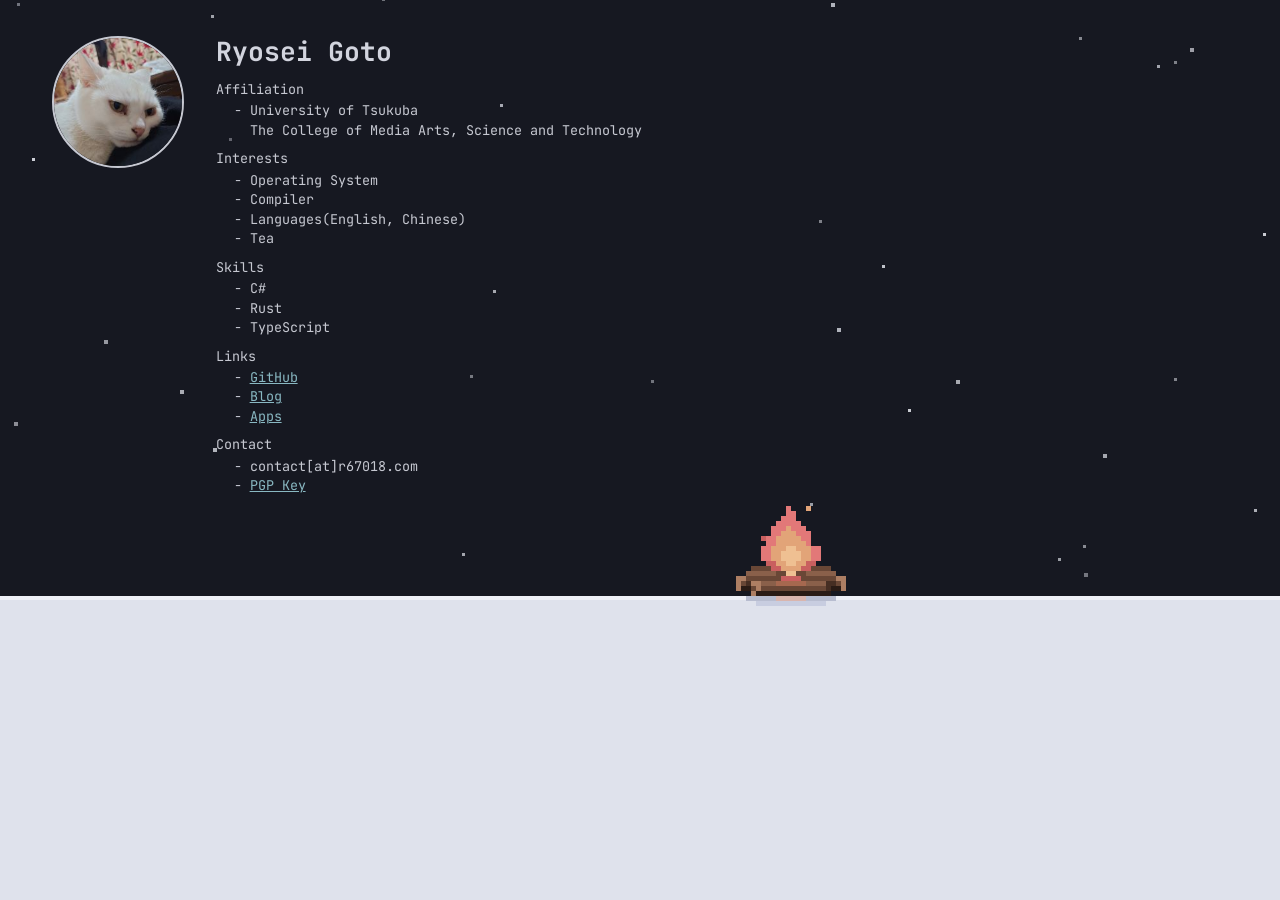
==== index.html @ 3b8e64c4 "Redesign home page with winter pixel-art scene and add PGP key page Redesign the root profile page i" ====
<!DOCTYPE html>
<html lang="ja">
<head>
  <!-- Google tag (gtag.js) -->
  <script async src="https://www.googletagmanager.com/gtag/js?id=G-HGQV18W8NC"></script>
  <script>
    window.dataLayer = window.dataLayer || [];
    function gtag(){dataLayer.push(arguments);}
    gtag('js', new Date());

    gtag('config', 'G-HGQV18W8NC');
  </script>

  <meta charset="UTF-8">
  <meta name="viewport" content="width=device-width, initial-scale=1.0">
  <title>Ryosei Goto</title>

  <link rel="preconnect" href="https://fonts.googleapis.com">
  <link rel="preconnect" href="https://fonts.gstatic.com" crossorigin>
  <link href="https://fonts.googleapis.com/css2?family=JetBrains+Mono:ital,wght@0,100..800;1,100..800&display=swap" rel="stylesheet">
  <link rel="stylesheet" href="./assets/css/iceberg.css">

  <style>
    :root {
      /* 黄金比グリッド分割位置 */
      --phi-1: 38.1966%;
      --phi-2: 61.8034%;

      /* 薪（Icebergに調和させた茶色系ドット色） */
      --wood-outline: #2a1b15;
      --wood-dark: #462e23;
      --wood-mid: #694736;
      --wood-light: #8a604a;
      --wood-cut: #ad7e63;

      /* 雪面・炎のドット色 */
      --ground-top: #eef0f7;
      --ground-fill: #dfe2ec;
      --ground-shadow: #b8bdd0;
      --flame-red-deep: #c95f5f;
      --flame-core: #efc092;
    }

    html, body, * {
      box-sizing: border-box;
    }

    body {
      margin: 0;
      min-height: 100vh;
      background-color: var(--bg);
      color: var(--text);
      font-family: "JetBrains Mono", monospace;
      overflow-x: hidden;
    }

    a {
      color: var(--accent);
    }

    ::selection {
      background-color: var(--text);
      color: var(--bg);
    }

    /* 一直線に平らな白い地面 */
    .snow-ground {
      position: fixed;
      left: 0;
      right: 0;
      bottom: 0;
      top: calc(var(--phi-2) + 40px);
      background-color: var(--ground-fill);
      border-top: 4px solid var(--ground-top);
      pointer-events: none;
      z-index: 0;
    }

    /* 黄金比グリッド右下交点（61.8034%, 61.8034%）に配置したドット絵の焚き火 */
    .campfire-container {
      position: fixed;
      left: var(--phi-2);
      top: var(--phi-2);
      width: 160px;
      height: 160px;
      transform: translate(-50%, -50%);
      pointer-events: none;
      z-index: 1;
    }

    .campfire-svg {
      display: block;
      width: 100%;
      height: 100%;
      image-rendering: pixelated;
      image-rendering: crisp-edges;
    }

    /* パチパチと控えめに切り替わる3コマアニメーション（2 FPS） */
    .flame-frame-1 {
      opacity: 1;
      animation: flame-f1 1.5s steps(1, end) infinite;
    }

    .flame-frame-2 {
      opacity: 0;
      animation: flame-f2 1.5s steps(1, end) infinite;
    }

    .flame-frame-3 {
      opacity: 0;
      animation: flame-f3 1.5s steps(1, end) infinite;
    }

    @keyframes flame-f1 {
      0% { opacity: 1; }
      33.333% { opacity: 0; }
      100% { opacity: 0; }
    }

    @keyframes flame-f2 {
      0% { opacity: 0; }
      33.333% { opacity: 1; }
      66.666% { opacity: 0; }
      100% { opacity: 0; }
    }

    @keyframes flame-f3 {
      0% { opacity: 0; }
      66.666% { opacity: 1; }
      100% { opacity: 0; }
    }

    /* 降雪キャンバス（ピクセルドット） */
    #snow-canvas {
      position: fixed;
      inset: 0;
      width: 100%;
      height: 100%;
      pointer-events: none;
      z-index: 3;
    }

    /* 左上寄せの自己紹介 */
    .profile-wrapper {
      position: relative;
      z-index: 2;
      min-height: 100vh;
      width: 100%;
      display: flex;
      align-items: flex-start;
      justify-content: flex-start;
      gap: clamp(20px, 3vw, 32px);
      padding: clamp(24px, 4vh, 42px) clamp(24px, 4.5vw, 52px);
      box-sizing: border-box;
    }

    .profile-text {
      max-width: min(440px, 50vw);
      font-size: clamp(0.84rem, 1.05vw, 0.95rem);
      line-height: 1.45;
    }

    #bio-icon {
      width: clamp(96px, 14vw, 132px);
      height: clamp(96px, 14vw, 132px);
      max-width: 100%;
      object-fit: cover;
      border: 2px solid var(--text);
      border-radius: 50%;
      display: block;
      flex-shrink: 0;
    }

    #bio-name {
      margin: 0 0 12px 0;
      font-size: clamp(1.35rem, 2.2vw, 1.65rem);
      line-height: 1.2;
      color: var(--text-bright);
    }

    /* p と ul の余白を詰めてコンパクトに保つ */
    .profile-wrapper p {
      margin: 0 0 2px 0;
    }

    .profile-wrapper ul {
      margin: 2px 0 9px 0;
      padding-left: 2.1rem;
    }

    .profile-wrapper li {
      list-style-type: "- ";
    }

    /* スマホ用 */
    @media (max-width: 768px) {
      .profile-wrapper {
        flex-direction: column;
        align-items: flex-start;
        justify-content: flex-start;
        gap: 14px;
        padding: 22px 22px 180px;
      }

      .profile-text {
        max-width: 100%;
        font-size: 0.86rem;
      }

      #bio-name {
        text-align: left;
        margin: 0 0 10px 0;
        font-size: 1.38rem;
      }

      #bio-icon {
        width: 92px;
        height: 92px;
      }

      .campfire-container {
        left: var(--phi-2);
        top: 82%;
        width: 120px;
        height: 120px;
      }

      .snow-ground {
        top: calc(82% + 30px);
      }
    }

    @media (prefers-reduced-motion: reduce) {
      .flame-frame-1 {
        animation: none;
        opacity: 1;
      }

      .flame-frame-2,
      .flame-frame-3 {
        animation: none;
        opacity: 0;
      }
    }
  </style>
</head>
<body>
  <!-- 一直線に平らな白い地面 -->
  <div class="snow-ground" aria-hidden="true"></div>

  <!-- 黄金比グリッド右下の交点に配置されたピクセルアートの焚き火 -->
  <div class="campfire-container" aria-hidden="true">
    <svg class="campfire-svg" viewBox="0 0 32 32" shape-rendering="crispEdges">
      <!-- 白い地面の上のドット影と僅かな照り返し（y=24..25） -->
      <rect x="7" y="24" width="18" height="1" fill="#b8bdd0" />
      <rect x="13" y="24" width="6" height="1" fill="#d9b5ae" />
      <rect x="9" y="25" width="14" height="1" fill="#c8cde0" />

      <!-- 奥の薪（左右後ろ） -->
      <rect x="8" y="18" width="4" height="1" fill="#694736" />
      <rect x="7" y="19" width="6" height="1" fill="#462e23" />
      <rect x="20" y="18" width="4" height="1" fill="#694736" />
      <rect x="19" y="19" width="6" height="1" fill="#462e23" />

      <!-- 炎（赤とオレンジの3コマ・ピクセルアニメーション） -->
      <g class="flame-frame-1">
        <!-- 外側・赤 -->
        <rect x="15" y="6" width="1" height="1" fill="#e27878" />
        <rect x="15" y="7" width="2" height="1" fill="#e27878" />
        <rect x="14" y="8" width="3" height="1" fill="#e27878" />
        <rect x="13" y="9" width="5" height="1" fill="#e27878" />
        <rect x="12" y="10" width="7" height="1" fill="#e27878" />
        <rect x="12" y="11" width="8" height="1" fill="#e27878" />
        <rect x="10" y="12" width="1" height="1" fill="#c95f5f" />
        <rect x="11" y="12" width="9" height="1" fill="#e27878" />
        <rect x="11" y="13" width="9" height="1" fill="#e27878" />
        <rect x="10" y="14" width="12" height="1" fill="#e27878" />
        <rect x="10" y="15" width="12" height="1" fill="#e27878" />
        <rect x="10" y="16" width="12" height="1" fill="#e27878" />
        <rect x="11" y="17" width="10" height="1" fill="#c95f5f" />
        <rect x="12" y="18" width="8" height="1" fill="#c95f5f" />
        <rect x="13" y="19" width="6" height="1" fill="#c95f5f" />
        <!-- 内側・オレンジ -->
        <rect x="15" y="10" width="1" height="1" fill="#e2a478" />
        <rect x="14" y="11" width="3" height="1" fill="#e2a478" />
        <rect x="13" y="12" width="5" height="1" fill="#e2a478" />
        <rect x="13" y="13" width="6" height="1" fill="#e2a478" />
        <rect x="12" y="14" width="8" height="1" fill="#e2a478" />
        <rect x="12" y="15" width="8" height="1" fill="#e2a478" />
        <rect x="12" y="16" width="8" height="1" fill="#e2a478" />
        <rect x="13" y="17" width="6" height="1" fill="#e2a478" />
        <rect x="14" y="18" width="4" height="1" fill="#e2a478" />
        <!-- 中心・明オレンジ -->
        <rect x="15" y="14" width="2" height="1" fill="#efc092" />
        <rect x="14" y="15" width="4" height="2" fill="#efc092" />
        <rect x="15" y="17" width="2" height="1" fill="#efc092" />
        <!-- 控えめな火の粉ドット -->
        <rect x="19" y="6" width="1" height="1" fill="#e2a478" />
      </g>

      <g class="flame-frame-2">
        <!-- 外側・赤 -->
        <rect x="16" y="5" width="1" height="1" fill="#e27878" />
        <rect x="15" y="6" width="2" height="1" fill="#e27878" />
        <rect x="15" y="7" width="3" height="1" fill="#e27878" />
        <rect x="14" y="8" width="4" height="1" fill="#e27878" />
        <rect x="13" y="9" width="6" height="1" fill="#e27878" />
        <rect x="11" y="10" width="1" height="1" fill="#c95f5f" />
        <rect x="13" y="10" width="7" height="1" fill="#e27878" />
        <rect x="11" y="11" width="9" height="1" fill="#e27878" />
        <rect x="11" y="12" width="9" height="1" fill="#e27878" />
        <rect x="11" y="13" width="10" height="1" fill="#e27878" />
        <rect x="10" y="14" width="12" height="1" fill="#e27878" />
        <rect x="10" y="15" width="12" height="1" fill="#e27878" />
        <rect x="10" y="16" width="12" height="1" fill="#e27878" />
        <rect x="11" y="17" width="10" height="1" fill="#c95f5f" />
        <rect x="12" y="18" width="8" height="1" fill="#c95f5f" />
        <rect x="13" y="19" width="6" height="1" fill="#c95f5f" />
        <!-- 内側・オレンジ -->
        <rect x="15" y="9" width="1" height="1" fill="#e2a478" />
        <rect x="15" y="10" width="2" height="1" fill="#e2a478" />
        <rect x="14" y="11" width="4" height="1" fill="#e2a478" />
        <rect x="13" y="12" width="6" height="2" fill="#e2a478" />
        <rect x="12" y="14" width="8" height="3" fill="#e2a478" />
        <rect x="13" y="17" width="6" height="1" fill="#e2a478" />
        <rect x="14" y="18" width="4" height="1" fill="#e2a478" />
        <!-- 中心・明オレンジ -->
        <rect x="15" y="13" width="1" height="1" fill="#efc092" />
        <rect x="14" y="14" width="3" height="1" fill="#efc092" />
        <rect x="14" y="15" width="4" height="2" fill="#efc092" />
        <rect x="15" y="17" width="2" height="1" fill="#efc092" />
        <!-- 控えめな火の粉ドット -->
        <rect x="12" y="6" width="1" height="1" fill="#e27878" />
        <rect x="20" y="4" width="1" height="1" fill="#e2a478" />
      </g>

      <g class="flame-frame-3">
        <!-- 外側・赤 -->
        <rect x="14" y="6" width="1" height="1" fill="#e27878" />
        <rect x="14" y="7" width="2" height="1" fill="#e27878" />
        <rect x="13" y="8" width="4" height="1" fill="#e27878" />
        <rect x="13" y="9" width="5" height="1" fill="#e27878" />
        <rect x="12" y="10" width="7" height="1" fill="#e27878" />
        <rect x="20" y="10" width="1" height="1" fill="#c95f5f" />
        <rect x="11" y="11" width="10" height="1" fill="#e27878" />
        <rect x="11" y="12" width="9" height="1" fill="#e27878" />
        <rect x="10" y="13" width="11" height="1" fill="#e27878" />
        <rect x="10" y="14" width="12" height="1" fill="#e27878" />
        <rect x="10" y="15" width="12" height="1" fill="#e27878" />
        <rect x="10" y="16" width="12" height="1" fill="#e27878" />
        <rect x="11" y="17" width="10" height="1" fill="#c95f5f" />
        <rect x="12" y="18" width="8" height="1" fill="#c95f5f" />
        <rect x="13" y="19" width="6" height="1" fill="#c95f5f" />
        <!-- 内側・オレンジ -->
        <rect x="14" y="10" width="2" height="1" fill="#e2a478" />
        <rect x="13" y="11" width="4" height="1" fill="#e2a478" />
        <rect x="13" y="12" width="5" height="1" fill="#e2a478" />
        <rect x="12" y="13" width="7" height="1" fill="#e2a478" />
        <rect x="12" y="14" width="8" height="3" fill="#e2a478" />
        <rect x="13" y="17" width="6" height="1" fill="#e2a478" />
        <rect x="14" y="18" width="4" height="1" fill="#e2a478" />
        <!-- 中心・明オレンジ -->
        <rect x="14" y="14" width="3" height="1" fill="#efc092" />
        <rect x="14" y="15" width="4" height="2" fill="#efc092" />
        <rect x="15" y="17" width="2" height="1" fill="#efc092" />
        <!-- 控えめな火の粉ドット -->
        <rect x="21" y="7" width="1" height="1" fill="#e2a478" />
      </g>

      <!-- 薪の間の熾火（おきび）ドット -->
      <rect x="14" y="19" width="1" height="1" fill="#e2a478" />
      <rect x="15" y="19" width="2" height="1" fill="#efc092" />
      <rect x="17" y="19" width="1" height="1" fill="#e27878" />

      <!-- 左斜めの太い薪 -->
      <rect x="5" y="20" width="2" height="3" fill="#ad7e63" />
      <rect x="6" y="21" width="1" height="1" fill="#694736" />
      <rect x="7" y="19" width="6" height="1" fill="#8a604a" />
      <rect x="13" y="19" width="2" height="1" fill="#694736" />
      <rect x="7" y="20" width="7" height="1" fill="#694736" />
      <rect x="14" y="20" width="2" height="1" fill="#c95f5f" />
      <rect x="7" y="21" width="7" height="1" fill="#462e23" />
      <rect x="6" y="22" width="5" height="1" fill="#2a1b15" />

      <!-- 右斜めの太い薪（中央で重なる） -->
      <rect x="25" y="20" width="2" height="3" fill="#ad7e63" />
      <rect x="25" y="21" width="1" height="1" fill="#694736" />
      <rect x="19" y="19" width="6" height="1" fill="#8a604a" />
      <rect x="17" y="19" width="2" height="1" fill="#694736" />
      <rect x="18" y="20" width="7" height="1" fill="#694736" />
      <rect x="16" y="20" width="2" height="1" fill="#c95f5f" />
      <rect x="18" y="21" width="7" height="1" fill="#462e23" />
      <rect x="21" y="22" width="5" height="1" fill="#2a1b15" />

      <!-- 手前中央の横たわる太い薪（地面に接地） -->
      <rect x="8" y="21" width="2" height="3" fill="#ad7e63" />
      <rect x="8" y="22" width="1" height="1" fill="#694736" />
      <rect x="10" y="21" width="13" height="1" fill="#8a604a" />
      <rect x="13" y="21" width="6" height="1" fill="#a6684f" />
      <rect x="10" y="22" width="14" height="1" fill="#694736" />
      <rect x="9" y="23" width="15" height="1" fill="#2a1b15" />
      <rect x="23" y="21" width="1" height="2" fill="#462e23" />
    </svg>
  </div>

  <!-- ゆっくり降るピクセルの雪 -->
  <canvas id="snow-canvas" aria-hidden="true"></canvas>

  <!-- 左上に寄せた自己紹介 -->
  <div class="profile-wrapper">
    <img id="bio-icon" src="./assets/images/bio-photo.jpg" alt="Ryosei Goto">
    <div class="profile-text">
      <h1 id="bio-name">Ryosei Goto</h1>
      <div>
        <p>Affiliation</p>
        <ul>
          <li>University of Tsukuba</li>
          The College of Media Arts, Science and Technology
        </ul>
      </div>
      <div id="bio-description">
        <p>Interests</p>
        <ul>
          <li>Operating System</li>
          <li>Compiler</li>
          <li>Languages(English, Chinese)</li>
          <li>Tea</li>
        </ul>
      </div>
      <div>
        <p>Skills</p>
        <ul>
          <li>C#</li>
          <li>Rust</li>
          <li>TypeScript</li>
        </ul>
      </div>
      <div>
        <p>Links</p>
        <ul>
          <li><a href="https://github.com/r67018">GitHub</a></li>
          <li><a href="https://blog.r67018.com">Blog</a></li>
          <li><a href="./apps/">Apps</a></li>
        </ul>
      </div>
      <div>
        <p>Contact</p>
        <ul>
          <li id="x"></li>
          <li><a href="./pgp/">PGP Key</a></li>
        </ul>
      </div>
    </div>
  </div>

  <script>
    const user = "contact";
    const domain = "r67018.com";
    document.getElementById("x").innerHTML = `${user}[at]${domain}`;

    (() => {
      const canvas = document.getElementById("snow-canvas");
      const groundEl = document.querySelector(".snow-ground");
      const ctx = canvas.getContext("2d");
      if (!ctx) return;

      const reducedMotion = window.matchMedia("(prefers-reduced-motion: reduce)").matches;
      let width = 0;
      let height = 0;
      let groundTop = 0;
      let flakes = [];
      let lastStep = 0;
      const stepMs = 83; // 約12 FPSで控えめに落下

      function updateGroundTop() {
        groundTop = groundEl ? groundEl.getBoundingClientRect().top : height;
      }

      function createFlake(randomY) {
        const size = Math.random() > 0.45 ? 3 : 4;
        const maxSpawnY = Math.max(40, groundTop - size);
        return {
          x: Math.random() * width,
          y: randomY ? Math.random() * maxSpawnY : -size,
          size,
          vy: 0.9 + Math.random() * 0.9,
          swayAmp: Math.random() * 0.18,
          swayFreq: 0.0005 + Math.random() * 0.0007,
          phase: Math.random() * Math.PI * 2,
          alpha: 0.4 + Math.random() * 0.45,
          tint: Math.random() > 0.3 ? "238, 240, 247" : "210, 212, 222"
        };
      }

      function resize() {
        const dpr = Math.min(window.devicePixelRatio || 1, 2);
        width = window.innerWidth;
        height = window.innerHeight;
        canvas.width = Math.floor(width * dpr);
        canvas.height = Math.floor(height * dpr);
        ctx.setTransform(dpr, 0, 0, dpr, 0, 0);
        updateGroundTop();

        const targetCount = Math.min(36, Math.max(20, Math.floor((width * height) / 36000)));
        if (flakes.length === 0) {
          flakes = Array.from({ length: targetCount }, () => createFlake(true));
        } else if (flakes.length < targetCount) {
          while (flakes.length < targetCount) flakes.push(createFlake(true));
        } else if (flakes.length > targetCount) {
          flakes.length = targetCount;
        }
      }

      function render() {
        ctx.clearRect(0, 0, width, height);
        for (let i = 0; i < flakes.length; i++) {
          const f = flakes[i];
          const px = Math.round(f.x);
          const py = Math.round(f.y);
          ctx.fillStyle = `rgba(${f.tint}, ${f.alpha})`;
          ctx.fillRect(px, py, f.size, f.size);
        }
      }

      function tick(now) {
        if (!lastStep) {
          lastStep = now;
          render();
        }

        if (!reducedMotion && now - lastStep >= stepMs) {
          lastStep = now;
          updateGroundTop();

          for (let i = 0; i < flakes.length; i++) {
            const f = flakes[i];
            f.y += f.vy;
            f.x += Math.sin(now * f.swayFreq + f.phase) * f.swayAmp;

            if (f.y + f.size >= groundTop) {
              f.y = -f.size;
              f.x = Math.random() * width;
            }
            if (f.x > width) {
              f.x = -f.size;
            } else if (f.x + f.size < 0) {
              f.x = width;
            }
          }

          render();
        }

        if (!reducedMotion) {
          requestAnimationFrame(tick);
        }
      }

      resize();
      window.addEventListener("resize", resize);
      document.addEventListener("visibilitychange", () => {
        if (!document.hidden) {
          lastStep = 0;
        }
      });
      requestAnimationFrame(tick);
    })();
  </script>
</body>
</html>
---- assets/css/iceberg.css ----
:root {
  /* cocopon/iceberg dark palette */
  --iceberg-bg-dark: #0f1117;
  --iceberg-bg: #161821;
  --iceberg-panel: #1e2132;
  --iceberg-line: #3e445e;
  --iceberg-muted: #6b7089;
  --iceberg-fg: #c6c8d1;
  --iceberg-fg-bright: #d2d4de;
  --iceberg-red: #e27878;
  --iceberg-orange: #e2a478;
  --iceberg-green: #b4be82;
  --iceberg-cyan: #89b8c2;
  --iceberg-blue: #84a0c6;
  --iceberg-purple: #a093c7;

  /* Semantic aliases */
  --bg: var(--iceberg-bg);
  --bg-alt: var(--iceberg-bg-dark);
  --panel: var(--iceberg-panel);
  --line: var(--iceberg-line);
  --text: var(--iceberg-fg);
  --text-bright: var(--iceberg-fg-bright);
  --muted: var(--iceberg-muted);
  --accent: var(--iceberg-cyan);
  --danger: var(--iceberg-red);

  color-scheme: dark;
}
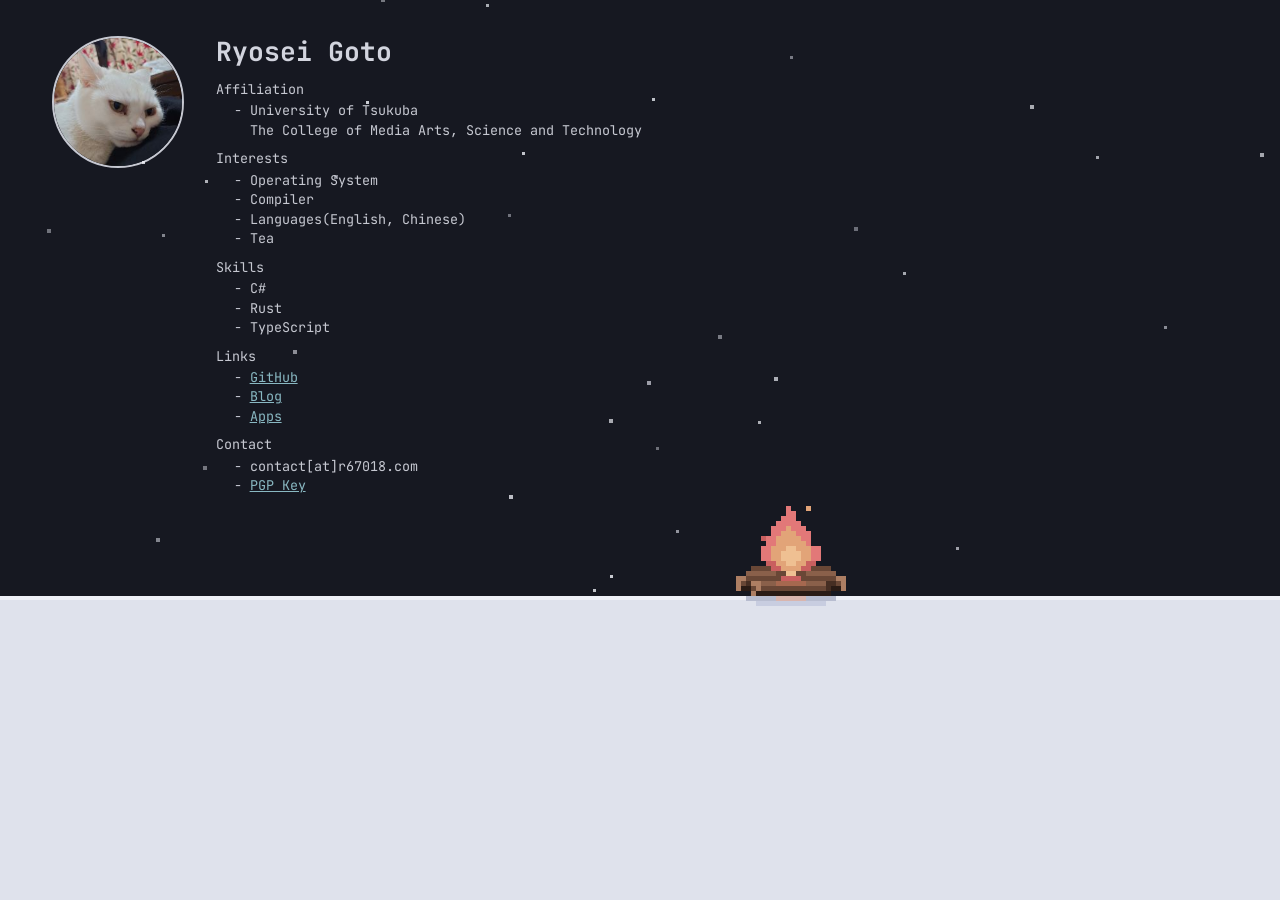
==== commit 484faff1: "Redesign root profile page with minimal pixel-art winter night theme Rework the landing page around " ====
--- a/index.html
+++ b/index.html
@@ -191,6 +191,24 @@
 
     .profile-wrapper li {
       list-style-type: "- ";
+    }
+
+    .email-copy {
+      appearance: none;
+      background: none;
+      border: none;
+      padding: 0;
+      margin: 0;
+      color: inherit;
+      font: inherit;
+      line-height: inherit;
+      text-decoration: none;
+      cursor: pointer;
+    }
+
+    .email-copy:hover {
+      color: inherit;
+      text-decoration: none;
     }
 
     /* スマホ用 */
@@ -457,7 +475,59 @@
   <script>
     const user = "contact";
     const domain = "r67018.com";
-    document.getElementById("x").innerHTML = `${user}[at]${domain}`;
+    const displayEmail = `${user}[at]${domain}`;
+    const actualEmail = `${user}@${domain}`;
+
+    const emailItem = document.getElementById("x");
+    const emailBtn = document.createElement("button");
+    emailBtn.type = "button";
+    emailBtn.className = "email-copy";
+    emailBtn.setAttribute("aria-label", "Copy email address");
+    emailBtn.textContent = displayEmail;
+    emailItem.appendChild(emailBtn);
+
+    let emailResetTimer = null;
+
+    function fallbackCopyEmail(text) {
+      const textarea = document.createElement("textarea");
+      textarea.value = text;
+      textarea.setAttribute("readonly", "");
+      textarea.style.position = "fixed";
+      textarea.style.opacity = "0";
+      document.body.appendChild(textarea);
+      textarea.select();
+      const ok = document.execCommand("copy");
+      document.body.removeChild(textarea);
+      if (!ok) {
+        throw new Error("Copy command failed");
+      }
+    }
+
+    function showEmailCopied() {
+      emailBtn.textContent = "Copied!";
+      clearTimeout(emailResetTimer);
+      emailResetTimer = setTimeout(() => {
+        emailBtn.textContent = displayEmail;
+      }, 1500);
+    }
+
+    emailBtn.addEventListener("click", async () => {
+      try {
+        if (navigator.clipboard && window.isSecureContext) {
+          await navigator.clipboard.writeText(actualEmail);
+        } else {
+          fallbackCopyEmail(actualEmail);
+        }
+        showEmailCopied();
+      } catch {
+        try {
+          fallbackCopyEmail(actualEmail);
+          showEmailCopied();
+        } catch {
+          // 失敗時は表示を変えない
+        }
+      }
+    });
 
     (() => {
       const canvas = document.getElementById("snow-canvas");
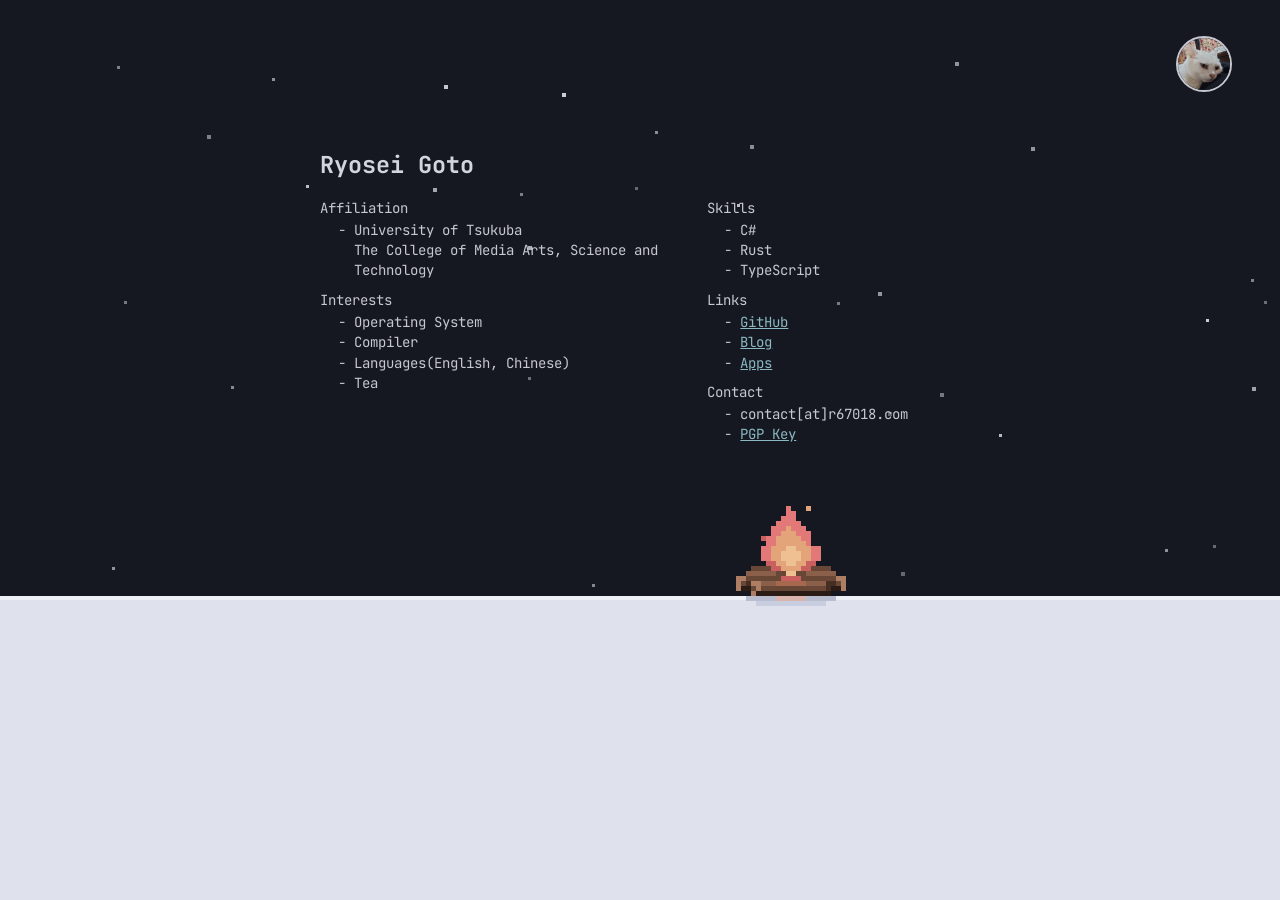
==== commit 2fc5c138: "Redesign root profile page with minimal pixel-art winter night theme Refresh the landing page to est" ====
--- a/index.html
+++ b/index.html
@@ -26,6 +26,12 @@
       --phi-1: 38.1966%;
       --phi-2: 61.8034%;
 
+      /* 通常文字サイズ（写真サイズ4倍の基準） */
+      --text-size: clamp(0.875rem, 1.05vw, 1rem);
+
+      /* 暗い夜空領域の高さ（地面上端と一致） */
+      --sky-height: calc(61.8034vh + 40px);
+
       /* 薪（Icebergに調和させた茶色系ドット色） */
       --wood-outline: #2a1b15;
       --wood-dark: #462e23;
@@ -69,7 +75,7 @@
       left: 0;
       right: 0;
       bottom: 0;
-      top: calc(var(--phi-2) + 40px);
+      top: var(--sky-height);
       background-color: var(--ground-fill);
       border-top: 4px solid var(--ground-top);
       pointer-events: none;
@@ -141,40 +147,54 @@
       z-index: 3;
     }
 
-    /* 左上寄せの自己紹介 */
+    /* 黒い背景領域の中央配置（水平・垂直） */
     .profile-wrapper {
       position: relative;
       z-index: 2;
-      min-height: 100vh;
+      min-height: var(--sky-height);
       width: 100%;
       display: flex;
-      align-items: flex-start;
-      justify-content: flex-start;
-      gap: clamp(20px, 3vw, 32px);
-      padding: clamp(24px, 4vh, 42px) clamp(24px, 4.5vw, 52px);
+      align-items: center;
+      justify-content: center;
+      padding: 32px clamp(24px, 4vw, 48px);
       box-sizing: border-box;
     }
 
     .profile-text {
-      max-width: min(440px, 50vw);
-      font-size: clamp(0.84rem, 1.05vw, 0.95rem);
+      width: min(640px, 100%);
+      max-width: 100%;
+      font-size: var(--text-size);
       line-height: 1.45;
     }
 
+    .profile-columns {
+      display: grid;
+      grid-template-columns: minmax(0, 1.35fr) minmax(0, 1fr);
+      column-gap: clamp(24px, 3.5vw, 48px);
+      align-items: start;
+    }
+
+    .profile-col-left > div:last-child ul,
+    .profile-col-right > div:last-child ul {
+      margin-bottom: 0;
+    }
+
     #bio-icon {
-      width: clamp(96px, 14vw, 132px);
-      height: clamp(96px, 14vw, 132px);
-      max-width: 100%;
+      position: fixed;
+      top: clamp(24px, 4vh, 40px);
+      right: clamp(24px, 4vw, 48px);
+      z-index: 4;
+      width: calc(var(--text-size) * 4);
+      height: calc(var(--text-size) * 4);
       object-fit: cover;
       border: 2px solid var(--text);
       border-radius: 50%;
       display: block;
-      flex-shrink: 0;
     }
 
     #bio-name {
-      margin: 0 0 12px 0;
-      font-size: clamp(1.35rem, 2.2vw, 1.65rem);
+      margin: 0 0 clamp(14px, 2vh, 22px) 0;
+      font-size: clamp(1.25rem, min(2vw, 2.6vh), 1.6rem);
       line-height: 1.2;
       color: var(--text-bright);
     }
@@ -185,7 +205,7 @@
     }
 
     .profile-wrapper ul {
-      margin: 2px 0 9px 0;
+      margin: 2px 0 clamp(6px, 1vh, 10px) 0;
       padding-left: 2.1rem;
     }
 
@@ -213,28 +233,33 @@
 
     /* スマホ用 */
     @media (max-width: 768px) {
+      :root {
+        --text-size: 0.875rem;
+        --sky-height: calc(82vh + 30px);
+      }
+
       .profile-wrapper {
-        flex-direction: column;
-        align-items: flex-start;
-        justify-content: flex-start;
-        gap: 14px;
-        padding: 22px 22px 180px;
+        padding: 32px 24px;
       }
 
       .profile-text {
-        max-width: 100%;
-        font-size: 0.86rem;
+        width: 100%;
+      }
+
+      .profile-columns {
+        grid-template-columns: 1fr;
+        row-gap: 4px;
+      }
+
+      #bio-icon {
+        top: 20px;
+        right: 20px;
       }
 
       #bio-name {
         text-align: left;
-        margin: 0 0 10px 0;
+        margin: 0 0 14px 0;
         font-size: 1.38rem;
-      }
-
-      #bio-icon {
-        width: 92px;
-        height: 92px;
       }
 
       .campfire-container {
@@ -242,10 +267,6 @@
         top: 82%;
         width: 120px;
         height: 120px;
-      }
-
-      .snow-ground {
-        top: calc(82% + 30px);
       }
     }
 
@@ -425,49 +446,57 @@
   <!-- ゆっくり降るピクセルの雪 -->
   <canvas id="snow-canvas" aria-hidden="true"></canvas>
 
-  <!-- 左上に寄せた自己紹介 -->
+  <!-- 画面右上のプロフィール写真 -->
+  <img id="bio-icon" src="./assets/images/bio-photo.jpg" alt="Ryosei Goto">
+
+  <!-- 水平中央配置の自己紹介 -->
   <div class="profile-wrapper">
-    <img id="bio-icon" src="./assets/images/bio-photo.jpg" alt="Ryosei Goto">
     <div class="profile-text">
       <h1 id="bio-name">Ryosei Goto</h1>
-      <div>
-        <p>Affiliation</p>
-        <ul>
-          <li>University of Tsukuba</li>
-          The College of Media Arts, Science and Technology
-        </ul>
-      </div>
-      <div id="bio-description">
-        <p>Interests</p>
-        <ul>
-          <li>Operating System</li>
-          <li>Compiler</li>
-          <li>Languages(English, Chinese)</li>
-          <li>Tea</li>
-        </ul>
-      </div>
-      <div>
-        <p>Skills</p>
-        <ul>
-          <li>C#</li>
-          <li>Rust</li>
-          <li>TypeScript</li>
-        </ul>
-      </div>
-      <div>
-        <p>Links</p>
-        <ul>
-          <li><a href="https://github.com/r67018">GitHub</a></li>
-          <li><a href="https://blog.r67018.com">Blog</a></li>
-          <li><a href="./apps/">Apps</a></li>
-        </ul>
-      </div>
-      <div>
-        <p>Contact</p>
-        <ul>
-          <li id="x"></li>
-          <li><a href="./pgp/">PGP Key</a></li>
-        </ul>
+      <div class="profile-columns">
+        <div class="profile-col-left">
+          <div>
+            <p>Affiliation</p>
+            <ul>
+              <li>University of Tsukuba</li>
+              The College of Media Arts, Science and Technology
+            </ul>
+          </div>
+          <div id="bio-description">
+            <p>Interests</p>
+            <ul>
+              <li>Operating System</li>
+              <li>Compiler</li>
+              <li>Languages(English, Chinese)</li>
+              <li>Tea</li>
+            </ul>
+          </div>
+        </div>
+        <div class="profile-col-right">
+          <div>
+            <p>Skills</p>
+            <ul>
+              <li>C#</li>
+              <li>Rust</li>
+              <li>TypeScript</li>
+            </ul>
+          </div>
+          <div>
+            <p>Links</p>
+            <ul>
+              <li><a href="https://github.com/r67018">GitHub</a></li>
+              <li><a href="https://blog.r67018.com">Blog</a></li>
+              <li><a href="./apps/">Apps</a></li>
+            </ul>
+          </div>
+          <div>
+            <p>Contact</p>
+            <ul>
+              <li id="x"></li>
+              <li><a href="./pgp/">PGP Key</a></li>
+            </ul>
+          </div>
+        </div>
       </div>
     </div>
   </div>
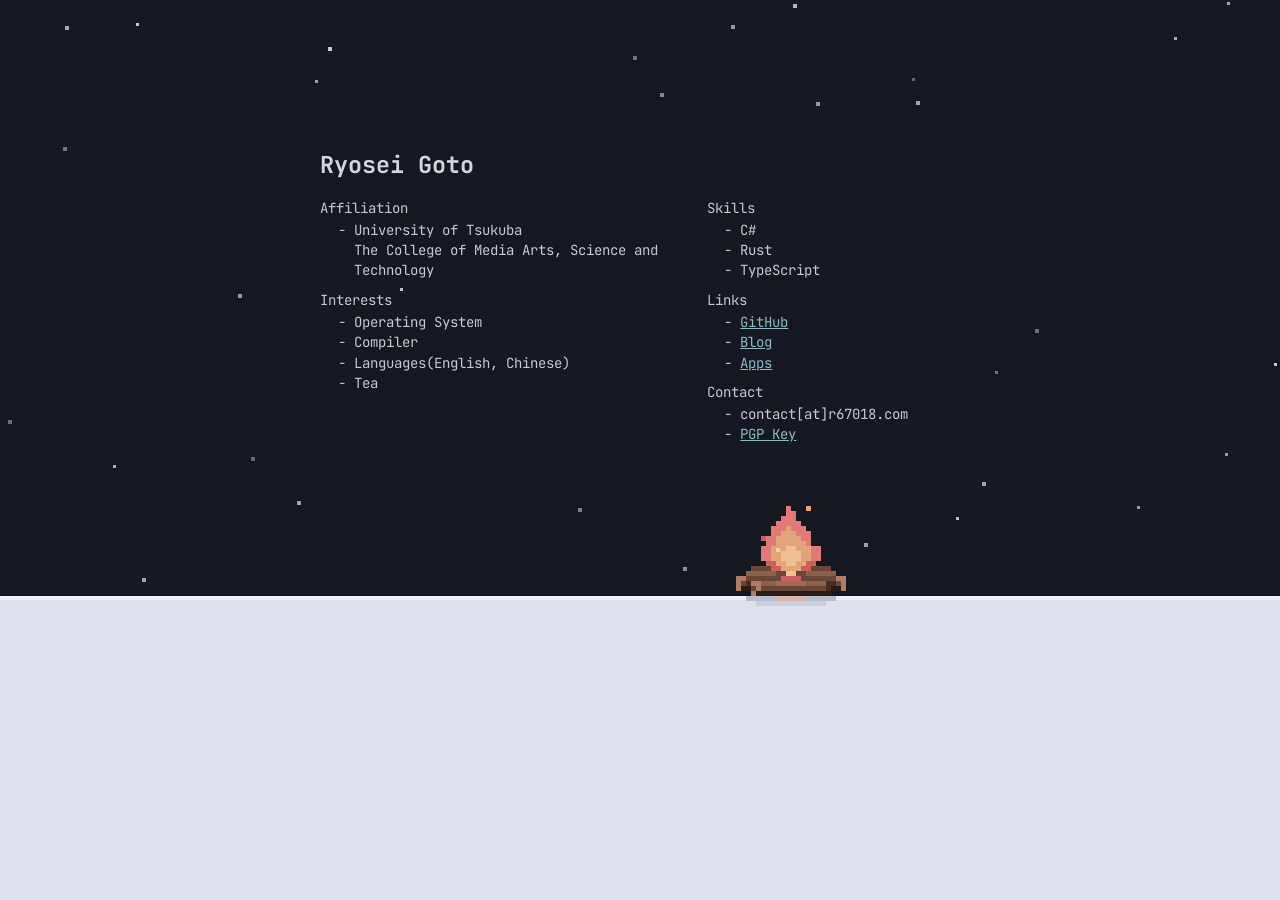
==== commit ce887faa: "Redesign root profile page with minimal winter pixel-art theme Rework the landing page around a quie" ====
--- a/index.html
+++ b/index.html
@@ -179,17 +179,59 @@
       margin-bottom: 0;
     }
 
-    #bio-icon {
+    .bio-flip {
       position: fixed;
       top: clamp(24px, 4vh, 40px);
       right: clamp(24px, 4vw, 48px);
-      z-index: 4;
+      z-index: 2;
       width: calc(var(--text-size) * 4);
       height: calc(var(--text-size) * 4);
+      padding: 0;
+      border: none;
+      background: transparent;
+      border-radius: 50%;
+      cursor: pointer;
+      perspective: 400px;
+    }
+
+    .bio-flip-inner {
+      position: relative;
+      display: block;
+      width: 100%;
+      height: 100%;
+      transform-style: preserve-3d;
+      transition: transform 0.45s cubic-bezier(0.4, 0, 0.2, 1);
+    }
+
+    .bio-flip.is-flipped .bio-flip-inner {
+      transform: rotateY(180deg);
+    }
+
+    .bio-flip-face {
+      position: absolute;
+      inset: 0;
+      border-radius: 50%;
+      -webkit-backface-visibility: hidden;
+      backface-visibility: hidden;
+    }
+
+    .bio-flip-front {
+      background-color: var(--bg);
+      transform: rotateY(0deg);
+    }
+
+    .bio-flip-back {
+      transform: rotateY(180deg);
+      overflow: hidden;
+      border: 2px solid var(--text);
+    }
+
+    #bio-icon {
+      width: 100%;
+      height: 100%;
       object-fit: cover;
-      border: 2px solid var(--text);
+      display: block;
       border-radius: 50%;
-      display: block;
     }
 
     #bio-name {
@@ -251,7 +293,7 @@
         row-gap: 4px;
       }
 
-      #bio-icon {
+      .bio-flip {
         top: 20px;
         right: 20px;
       }
@@ -271,6 +313,10 @@
     }
 
     @media (prefers-reduced-motion: reduce) {
+      .bio-flip-inner {
+        transition: none;
+      }
+
       .flame-frame-1 {
         animation: none;
         opacity: 1;
@@ -445,9 +491,6 @@
 
   <!-- ゆっくり降るピクセルの雪 -->
   <canvas id="snow-canvas" aria-hidden="true"></canvas>
-
-  <!-- 画面右上のプロフィール写真 -->
-  <img id="bio-icon" src="./assets/images/bio-photo.jpg" alt="Ryosei Goto">
 
   <!-- 水平中央配置の自己紹介 -->
   <div class="profile-wrapper">
@@ -501,7 +544,29 @@
     </div>
   </div>
 
+  <!-- 画面右上のフリップ式プロフィール写真 -->
+  <button
+    type="button"
+    class="bio-flip"
+    id="bio-flip"
+    aria-pressed="false"
+    aria-label="Toggle profile photo"
+  >
+    <span class="bio-flip-inner">
+      <span class="bio-flip-face bio-flip-front" aria-hidden="true"></span>
+      <span class="bio-flip-face bio-flip-back">
+        <img id="bio-icon" src="./assets/images/bio-photo.jpg" alt="Ryosei Goto">
+      </span>
+    </span>
+  </button>
+
   <script>
+    const bioFlip = document.getElementById("bio-flip");
+    bioFlip.addEventListener("click", () => {
+      const flipped = bioFlip.classList.toggle("is-flipped");
+      bioFlip.setAttribute("aria-pressed", String(flipped));
+    });
+
     const user = "contact";
     const domain = "r67018.com";
     const displayEmail = `${user}[at]${domain}`;
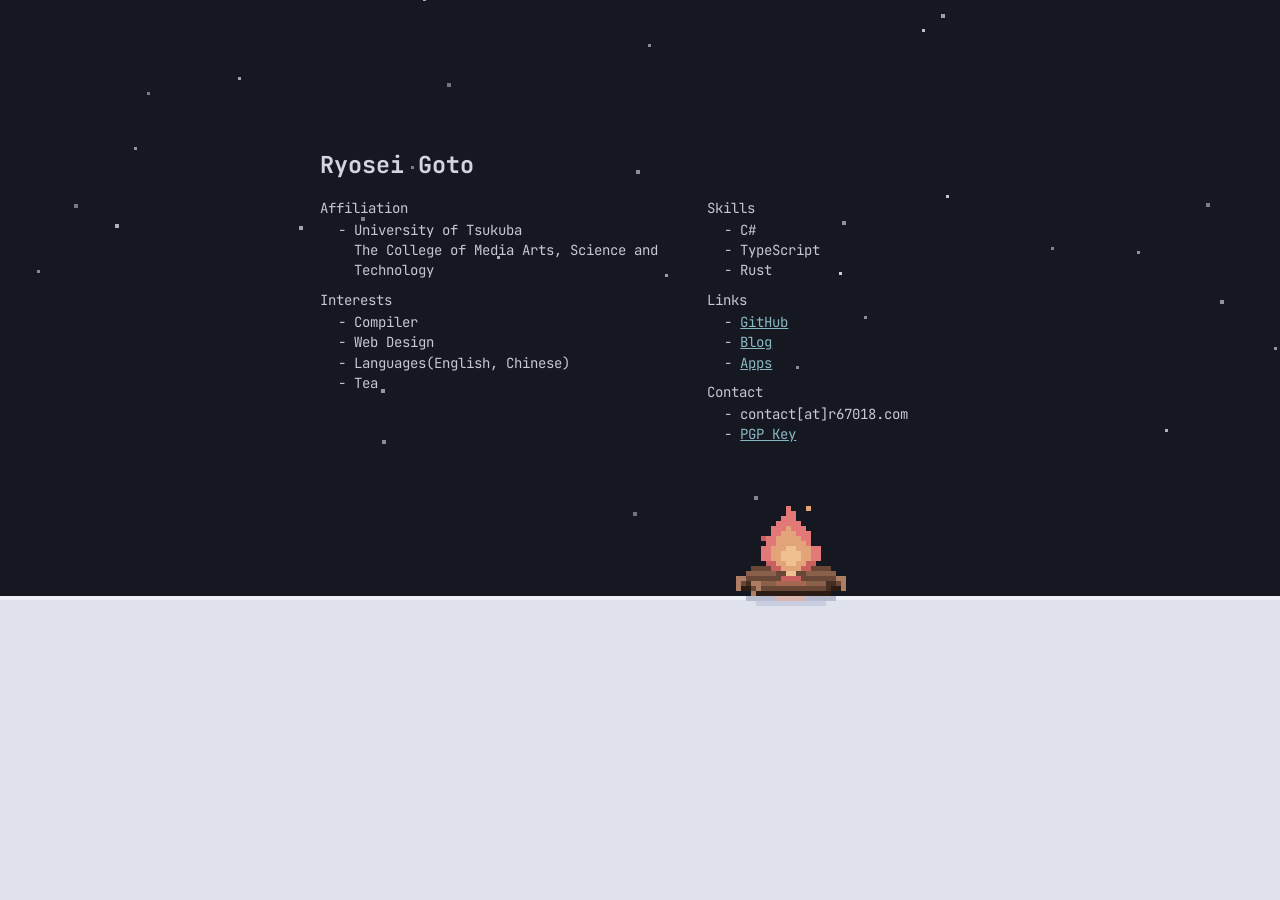
==== commit 57337e2b: "Redesign root profile page with minimal winter pixel-art theme Create a quiet, minimal winter-night " ====
--- a/index.html
+++ b/index.html
@@ -508,8 +508,8 @@
           <div id="bio-description">
             <p>Interests</p>
             <ul>
-              <li>Operating System</li>
               <li>Compiler</li>
+              <li>Web Design</li>
               <li>Languages(English, Chinese)</li>
               <li>Tea</li>
             </ul>
@@ -520,8 +520,8 @@
             <p>Skills</p>
             <ul>
               <li>C#</li>
+              <li>TypeScript</li>
               <li>Rust</li>
-              <li>TypeScript</li>
             </ul>
           </div>
           <div>
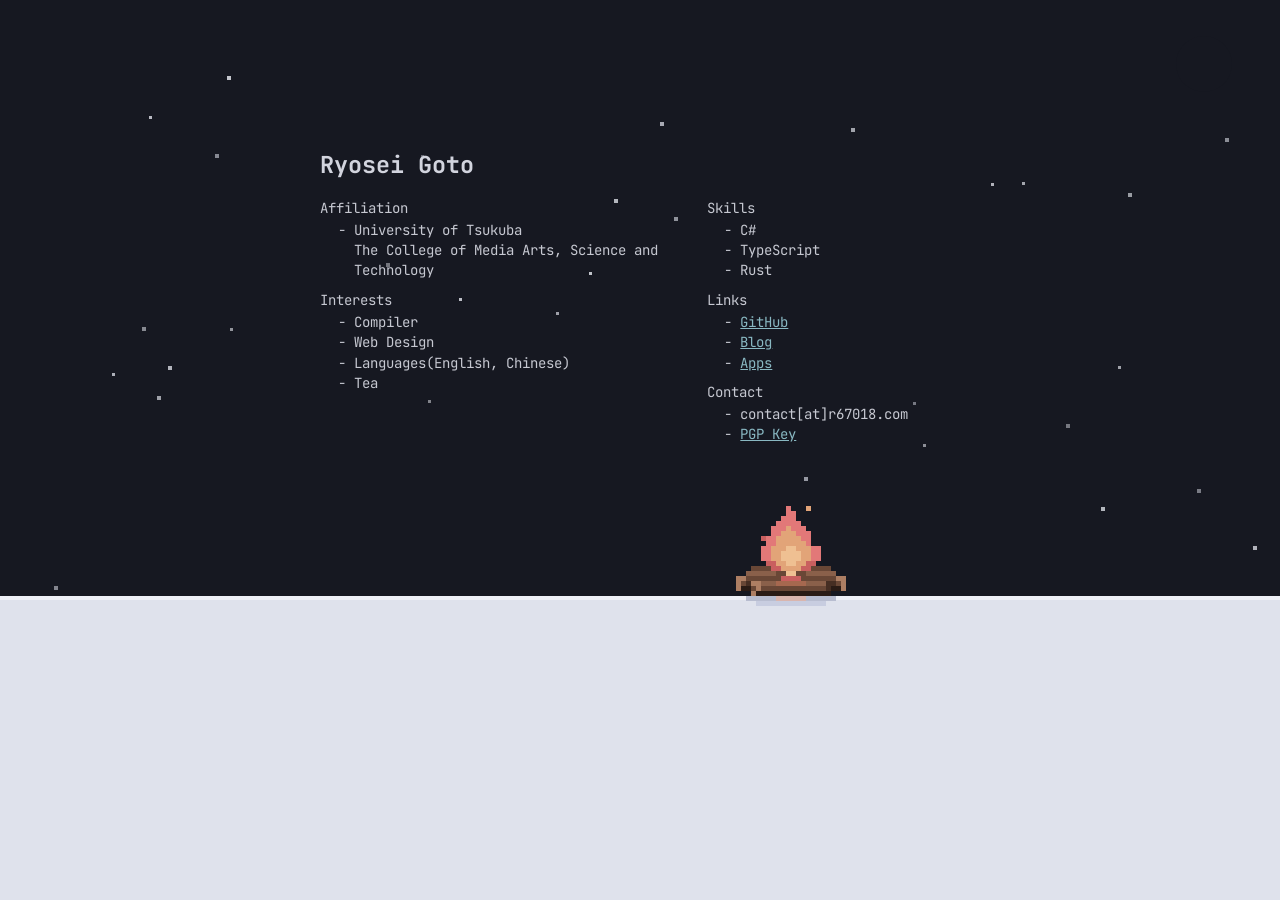
==== commit 348df0f2: "Share snowfall script across site pages and refine profile layout Extract the pixel snowfall animati" ====
--- a/index.html
+++ b/index.html
@@ -135,16 +135,6 @@
       0% { opacity: 0; }
       66.666% { opacity: 1; }
       100% { opacity: 0; }
-    }
-
-    /* 降雪キャンバス（ピクセルドット） */
-    #snow-canvas {
-      position: fixed;
-      inset: 0;
-      width: 100%;
-      height: 100%;
-      pointer-events: none;
-      z-index: 3;
     }
 
     /* 黒い背景領域の中央配置（水平・垂直） */
@@ -488,9 +478,6 @@
       <rect x="23" y="21" width="1" height="2" fill="#462e23" />
     </svg>
   </div>
-
-  <!-- ゆっくり降るピクセルの雪 -->
-  <canvas id="snow-canvas" aria-hidden="true"></canvas>
 
   <!-- 水平中央配置の自己紹介 -->
   <div class="profile-wrapper">
@@ -622,114 +609,7 @@
         }
       }
     });
-
-    (() => {
-      const canvas = document.getElementById("snow-canvas");
-      const groundEl = document.querySelector(".snow-ground");
-      const ctx = canvas.getContext("2d");
-      if (!ctx) return;
-
-      const reducedMotion = window.matchMedia("(prefers-reduced-motion: reduce)").matches;
-      let width = 0;
-      let height = 0;
-      let groundTop = 0;
-      let flakes = [];
-      let lastStep = 0;
-      const stepMs = 83; // 約12 FPSで控えめに落下
-
-      function updateGroundTop() {
-        groundTop = groundEl ? groundEl.getBoundingClientRect().top : height;
-      }
-
-      function createFlake(randomY) {
-        const size = Math.random() > 0.45 ? 3 : 4;
-        const maxSpawnY = Math.max(40, groundTop - size);
-        return {
-          x: Math.random() * width,
-          y: randomY ? Math.random() * maxSpawnY : -size,
-          size,
-          vy: 0.9 + Math.random() * 0.9,
-          swayAmp: Math.random() * 0.18,
-          swayFreq: 0.0005 + Math.random() * 0.0007,
-          phase: Math.random() * Math.PI * 2,
-          alpha: 0.4 + Math.random() * 0.45,
-          tint: Math.random() > 0.3 ? "238, 240, 247" : "210, 212, 222"
-        };
-      }
-
-      function resize() {
-        const dpr = Math.min(window.devicePixelRatio || 1, 2);
-        width = window.innerWidth;
-        height = window.innerHeight;
-        canvas.width = Math.floor(width * dpr);
-        canvas.height = Math.floor(height * dpr);
-        ctx.setTransform(dpr, 0, 0, dpr, 0, 0);
-        updateGroundTop();
-
-        const targetCount = Math.min(36, Math.max(20, Math.floor((width * height) / 36000)));
-        if (flakes.length === 0) {
-          flakes = Array.from({ length: targetCount }, () => createFlake(true));
-        } else if (flakes.length < targetCount) {
-          while (flakes.length < targetCount) flakes.push(createFlake(true));
-        } else if (flakes.length > targetCount) {
-          flakes.length = targetCount;
-        }
-      }
-
-      function render() {
-        ctx.clearRect(0, 0, width, height);
-        for (let i = 0; i < flakes.length; i++) {
-          const f = flakes[i];
-          const px = Math.round(f.x);
-          const py = Math.round(f.y);
-          ctx.fillStyle = `rgba(${f.tint}, ${f.alpha})`;
-          ctx.fillRect(px, py, f.size, f.size);
-        }
-      }
-
-      function tick(now) {
-        if (!lastStep) {
-          lastStep = now;
-          render();
-        }
-
-        if (!reducedMotion && now - lastStep >= stepMs) {
-          lastStep = now;
-          updateGroundTop();
-
-          for (let i = 0; i < flakes.length; i++) {
-            const f = flakes[i];
-            f.y += f.vy;
-            f.x += Math.sin(now * f.swayFreq + f.phase) * f.swayAmp;
-
-            if (f.y + f.size >= groundTop) {
-              f.y = -f.size;
-              f.x = Math.random() * width;
-            }
-            if (f.x > width) {
-              f.x = -f.size;
-            } else if (f.x + f.size < 0) {
-              f.x = width;
-            }
-          }
-
-          render();
-        }
-
-        if (!reducedMotion) {
-          requestAnimationFrame(tick);
-        }
-      }
-
-      resize();
-      window.addEventListener("resize", resize);
-      document.addEventListener("visibilitychange", () => {
-        if (!document.hidden) {
-          lastStep = 0;
-        }
-      });
-      requestAnimationFrame(tick);
-    })();
   </script>
+  <script src="./assets/js/snow.js" defer></script>
 </body>
 </html>
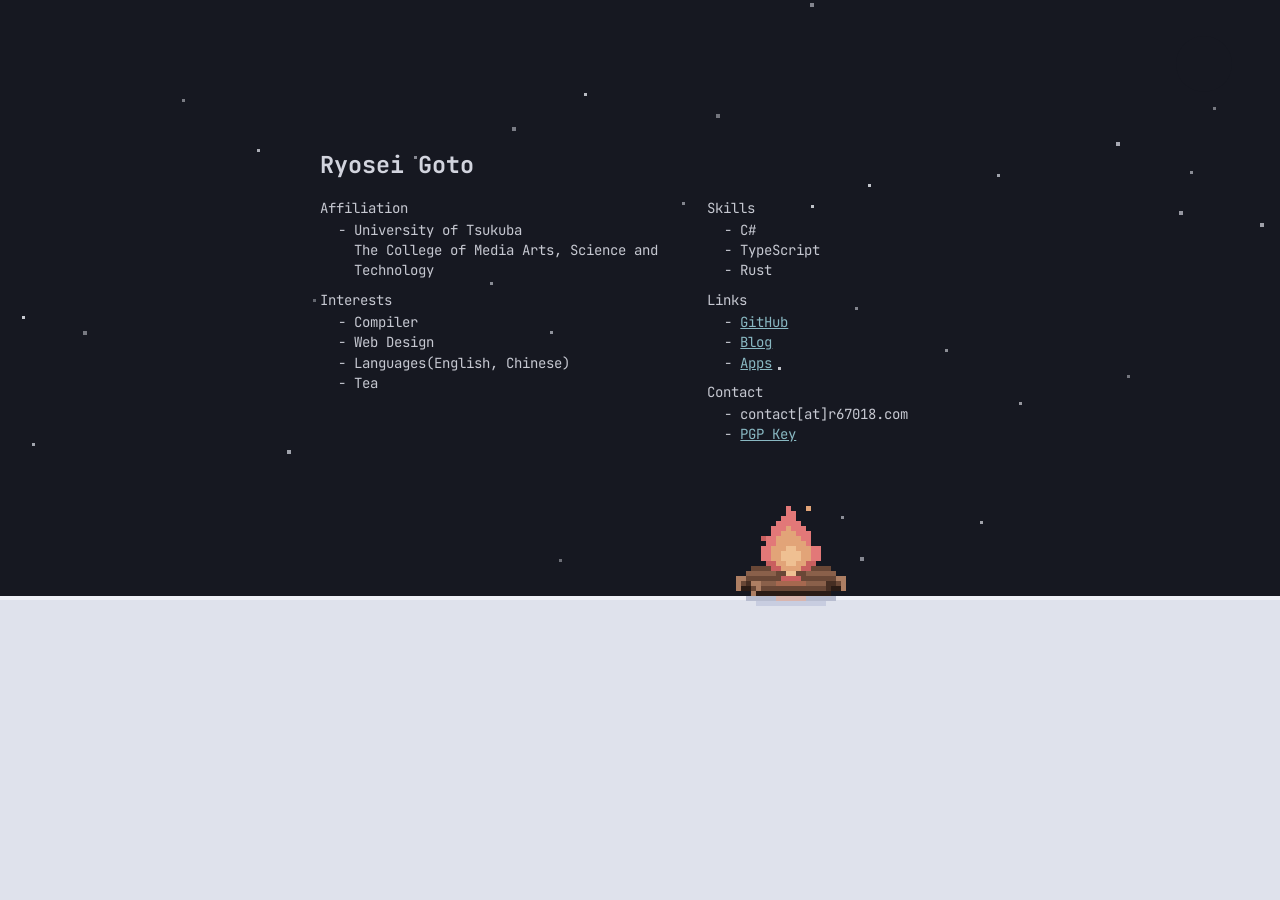
==== commit 90db9bbb: "Fix mobile snow ground disappearing due to vh vs fixed viewport mismatch On mobile browsers such as " ====
--- a/index.html
+++ b/index.html
@@ -29,7 +29,7 @@
       /* 通常文字サイズ（写真サイズ4倍の基準） */
       --text-size: clamp(0.875rem, 1.05vw, 1rem);
 
-      /* 暗い夜空領域の高さ（地面上端と一致） */
+      /* 暗い夜空領域の高さ（フォールバック） */
       --sky-height: calc(61.8034vh + 40px);
 
       /* 薪（Icebergに調和させた茶色系ドット色） */
@@ -47,6 +47,12 @@
       --flame-core: #efc092;
     }
 
+    @supports (height: 100dvh) {
+      :root {
+        --sky-height: calc(61.8034dvh + 40px);
+      }
+    }
+
     html, body, * {
       box-sizing: border-box;
     }
@@ -54,6 +60,7 @@
     body {
       margin: 0;
       min-height: 100vh;
+      min-height: 100dvh;
       background-color: var(--bg);
       color: var(--text);
       font-family: "JetBrains Mono", monospace;
@@ -69,13 +76,13 @@
       color: var(--bg);
     }
 
-    /* 一直線に平らな白い地面 */
+    /* 一直線に平らな白い地面（焚き火と同じ % 基準） */
     .snow-ground {
       position: fixed;
       left: 0;
       right: 0;
       bottom: 0;
-      top: var(--sky-height);
+      top: calc(var(--phi-2) + 40px);
       background-color: var(--ground-fill);
       border-top: 4px solid var(--ground-top);
       pointer-events: none;
@@ -270,8 +277,14 @@
         --sky-height: calc(82vh + 30px);
       }
 
+      @supports (height: 100dvh) {
+        :root {
+          --sky-height: calc(82dvh + 30px);
+        }
+      }
+
       .profile-wrapper {
-        padding: 32px 24px;
+        padding: 28px 24px 88px;
       }
 
       .profile-text {
@@ -299,6 +312,10 @@
         top: 82%;
         width: 120px;
         height: 120px;
+      }
+
+      .snow-ground {
+        top: calc(82% + 30px);
       }
     }
 
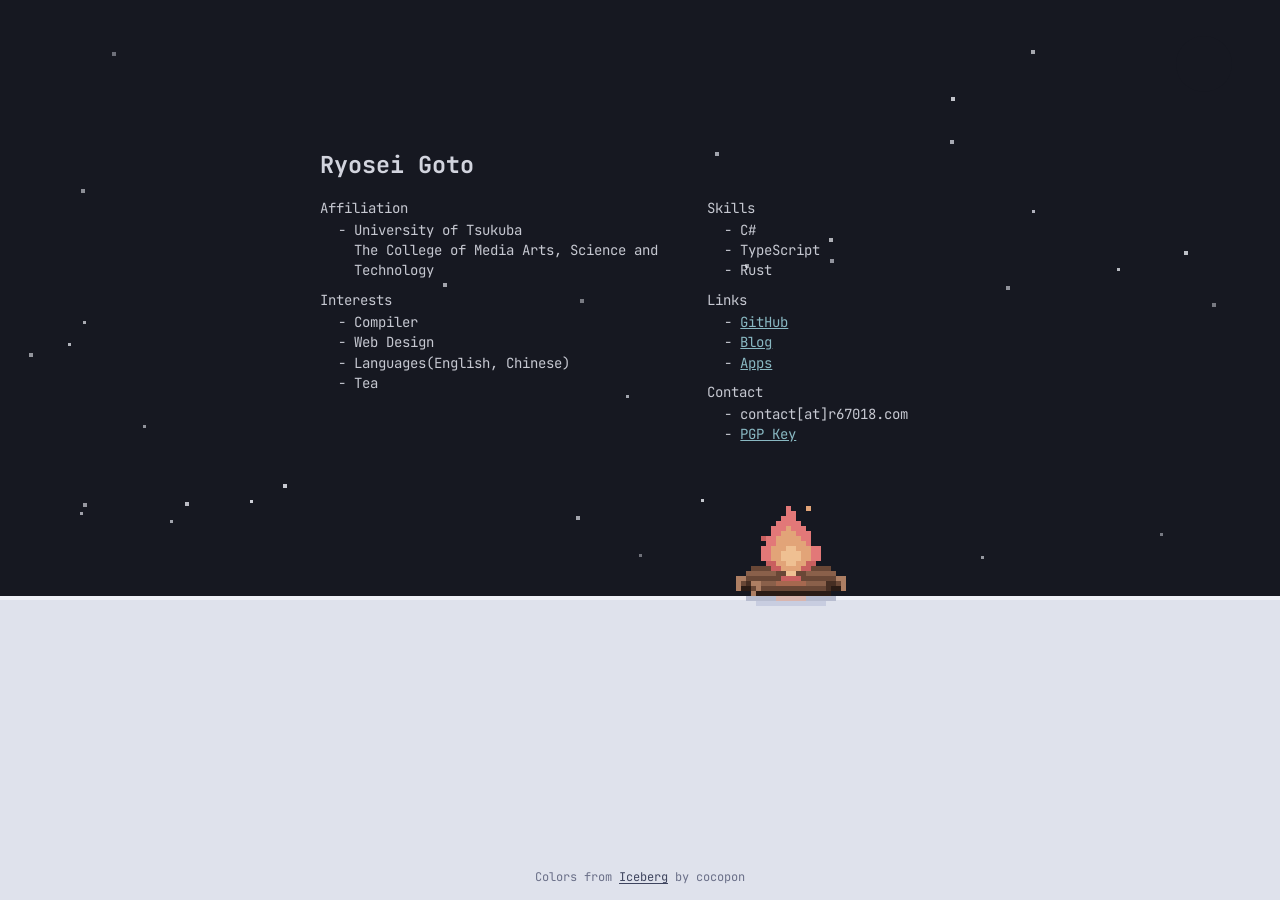
==== commit d28b0357: "Add Iceberg color palette credit footer to root page" ====
--- a/index.html
+++ b/index.html
@@ -270,6 +270,32 @@
       text-decoration: none;
     }
 
+    /* 画面最下部のカラーパレット出典 */
+    .site-credit {
+      position: fixed;
+      left: 0;
+      right: 0;
+      bottom: max(14px, env(safe-area-inset-bottom));
+      z-index: 2;
+      padding: 0 16px;
+      text-align: center;
+      font-size: 0.75rem;
+      line-height: 1.4;
+      color: var(--iceberg-muted);
+      pointer-events: none;
+    }
+
+    .site-credit a {
+      color: var(--iceberg-line);
+      text-decoration: underline;
+      text-underline-offset: 2px;
+      pointer-events: auto;
+    }
+
+    .site-credit a:hover {
+      color: var(--bg);
+    }
+
     /* スマホ用 */
     @media (max-width: 768px) {
       :root {
@@ -316,6 +342,11 @@
 
       .snow-ground {
         top: calc(82% + 30px);
+      }
+
+      .site-credit {
+        bottom: max(10px, env(safe-area-inset-bottom));
+        font-size: 0.7rem;
       }
     }
 
@@ -564,6 +595,10 @@
     </span>
   </button>
 
+  <footer class="site-credit">
+    Colors from <a href="https://cocopon.me/works/iceberg/">Iceberg</a> by cocopon
+  </footer>
+
   <script>
     const bioFlip = document.getElementById("bio-flip");
     bioFlip.addEventListener("click", () => {
